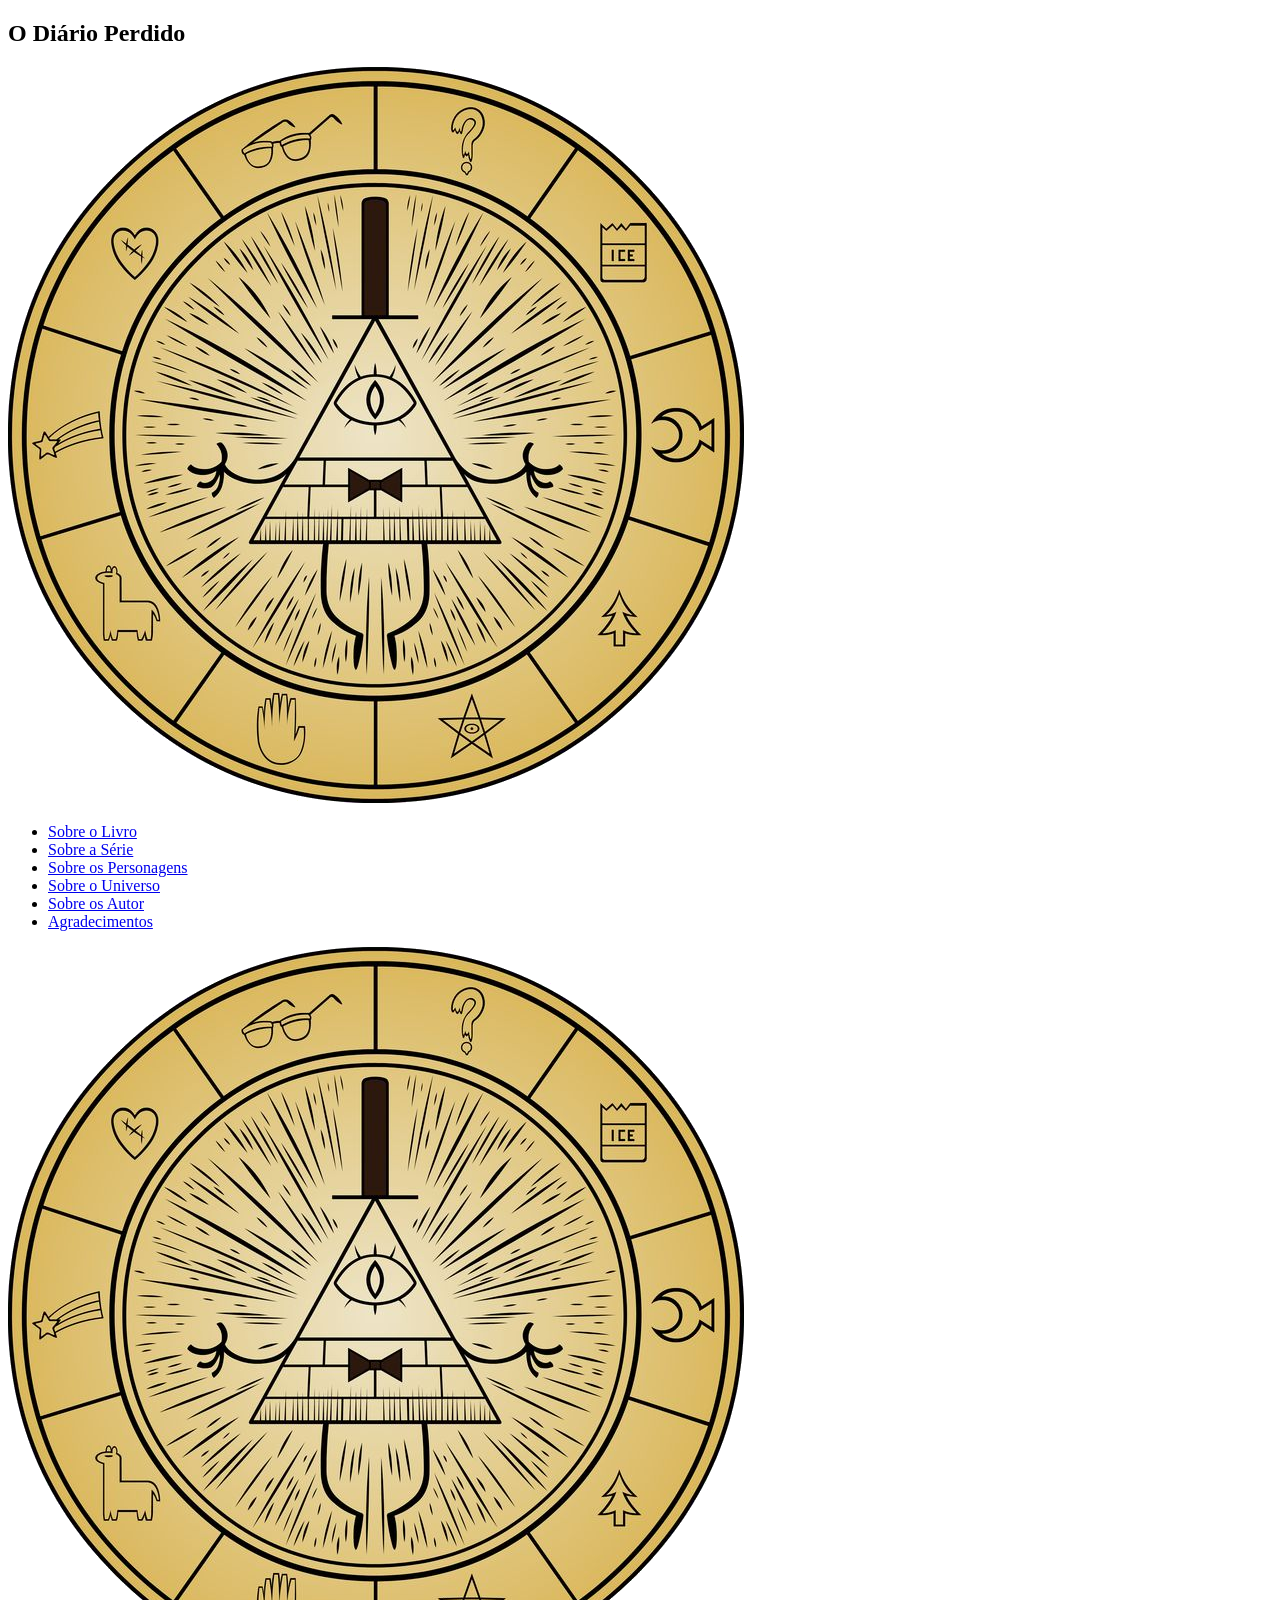
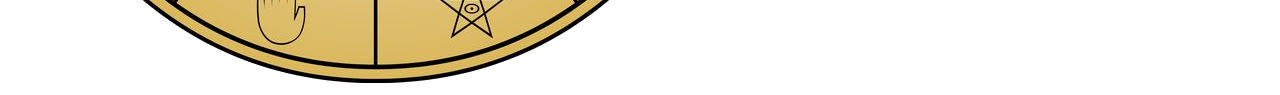
==== landing-page-livro/Livro_gravity/agradecimentos.html @ 853eb905 "houve a criacao de as outras paginas contidas na nav-bar, além da pagina do bill em arquivis html e " ====
<!DOCTYPE html>
<html lang="pt-br">

<head>
    <meta charset="UTF-8">
    <meta name="viewport" content="width=device-width, initial-scale=1.0">
    <title>O Diario perdido</title>
    <link rel="stylesheet" href="style.css">
    <link rel="preconnect" href="https://fonts.googleapis.com">
    <link rel="preconnect" href="https://fonts.gstatic.com" crossorigin>
    <link href="https://fonts.googleapis.com/css2?family=Fredericka+the+Great&display=swap" rel="stylesheet">

</head>

<body>

    <header id="topo">

        <nav class="menu">

            <div class="titulo">

                <h2 class="navbar-logo">O Diário Perdido</h2>

                <a href="index.html"><img class="inicio" src="../imagens_livro/simbolo_bill.png" alt="inicio"></a>
            </div>

            <div class="nav-bar">
                <ul>
                    <li><a href="livro.html">Sobre o Livro</a></li>
                    <li><a href="serie.html">Sobre a Série</a></li>
                    <li><a href="personagens.html">Sobre os Personagens</a></li>
                    <li><a href="universo.html">Sobre o Universo</a></li>
                    <li><a href="autor.html">Sobre os Autor</a></li>
                    <li><a href="agradecimentos.html">Agradecimentos</a></li>
                </ul>

            </div>

        </nav>

    </header>

    <main>
        <section>

            <div class="simbolo">
                <img src="/landing-page-livro/imagens_livro/simbolo_bill.png" alt="Símbolo do Livro">
            </div>

        </section>
    </main>

</body>
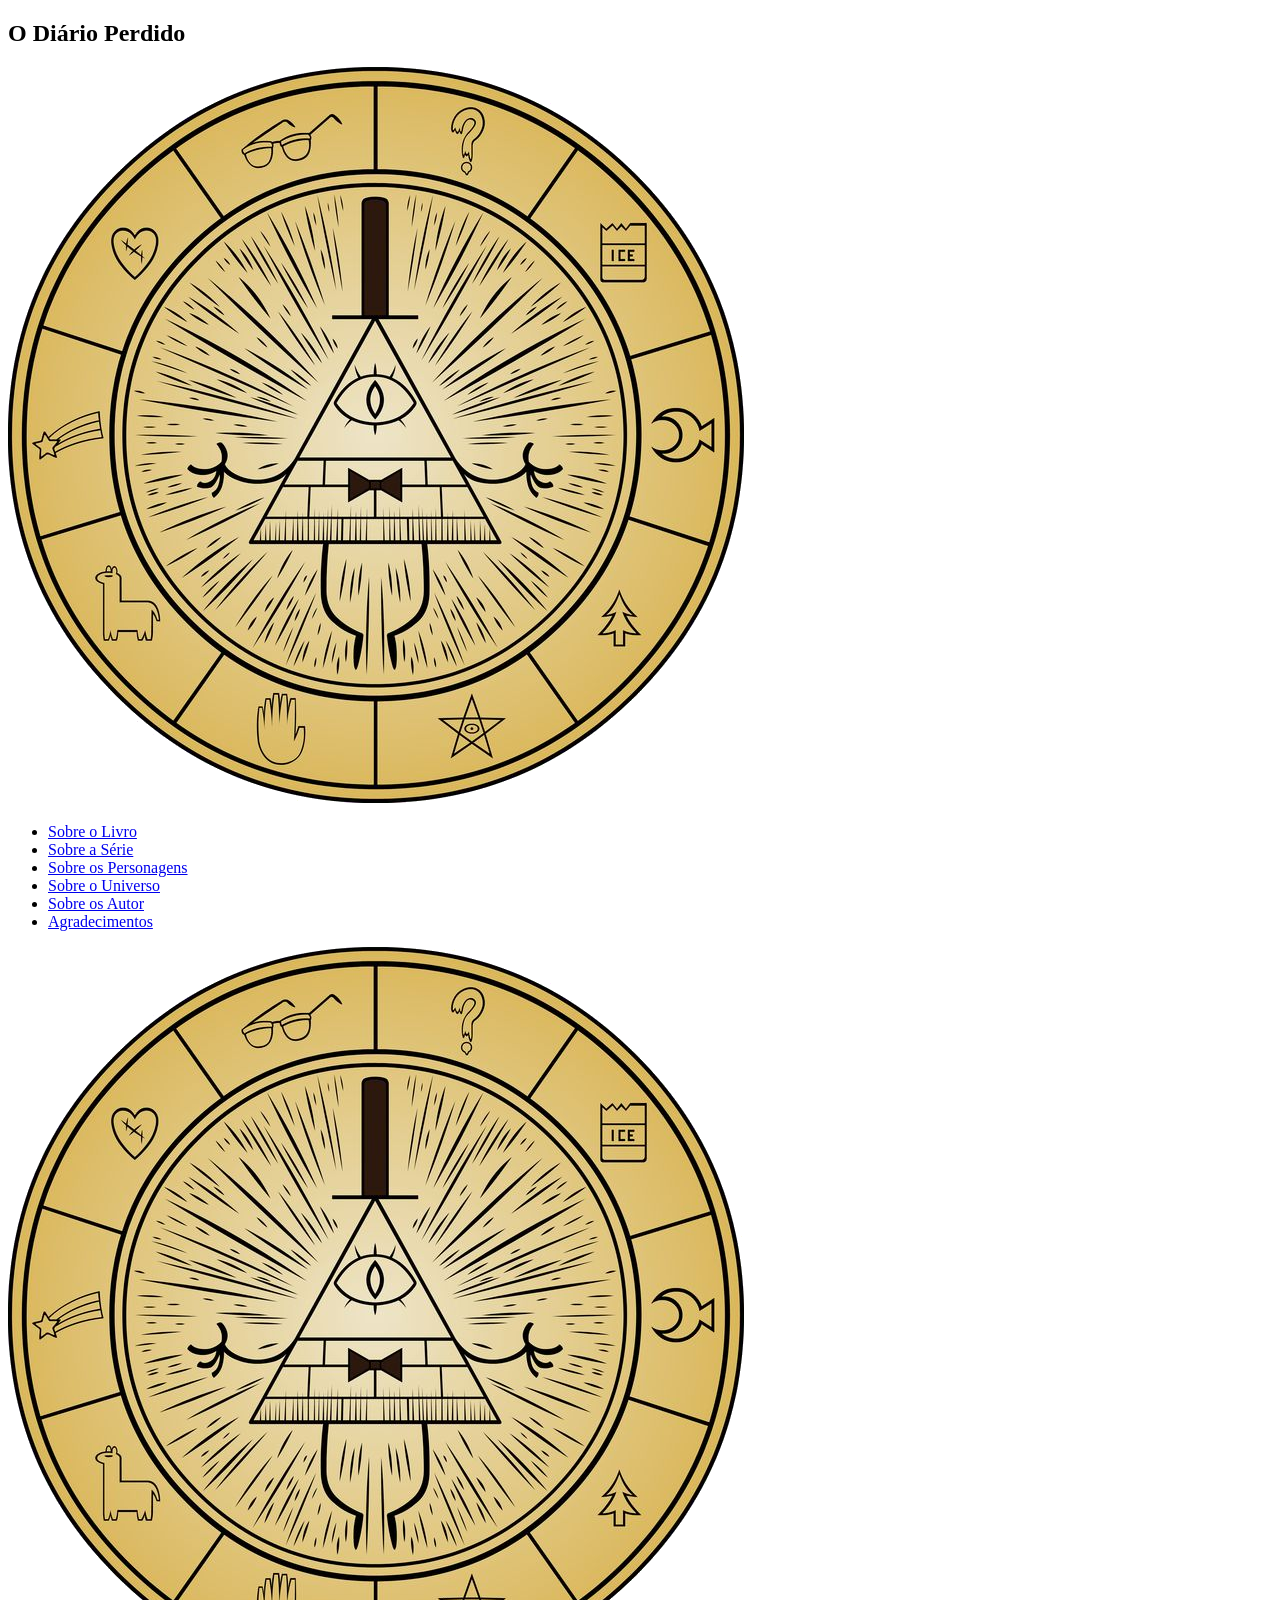
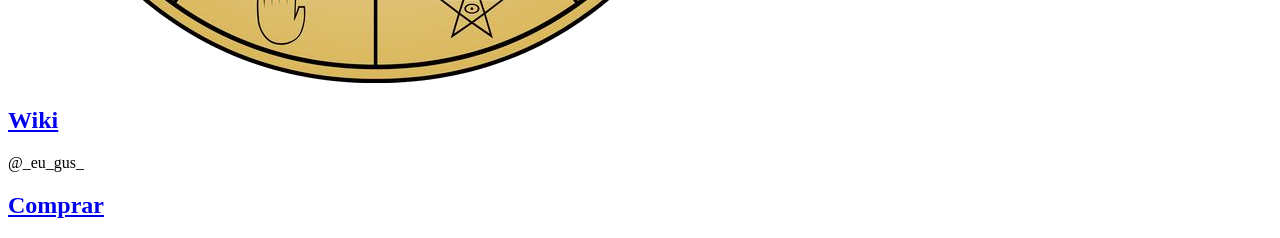
==== commit b210f85e: "foi  adicionada o arquivo sobre o bill . html alem de ter sido feito o css de arquivo bill e o foote" ====
--- a/landing-page-livro/Livro_gravity/agradecimentos.html
+++ b/landing-page-livro/Livro_gravity/agradecimentos.html
@@ -51,4 +51,17 @@
         </section>
     </main>
 
+    <footer class="footer">
+
+        <a href="https://gravityfalls.fandom.com/wiki/Gravity_Falls_Wiki">
+            <H2>Wiki</H2>
+        </a>
+        <p>@_eu_gus_</p>
+        <a
+            href="https://www.amazon.com.br/Di%C3%A1rio-Perdido-Gravity-Falls/dp/8550303623/ref=asc_df_8550303623?mcid=d3160e5919253ac4941ae0c3fd654ecf&tag=googleshopp00-20&linkCode=df0&hvadid=709965221270&hvpos=&hvnetw=g&hvrand=9034515677048618476&hvpone=&hvptwo=&hvqmt=&hvdev=c&hvdvcmdl=&hvlocint=&hvlocphy=9195805&hvtargid=pla-810547375199&psc=1&hvocijid=9034515677048618476-8550303623-&hvexpln=0&language=pt_BR">
+            <h2>Comprar</h2>
+        </a>
+
+    </footer>
+
 </body>
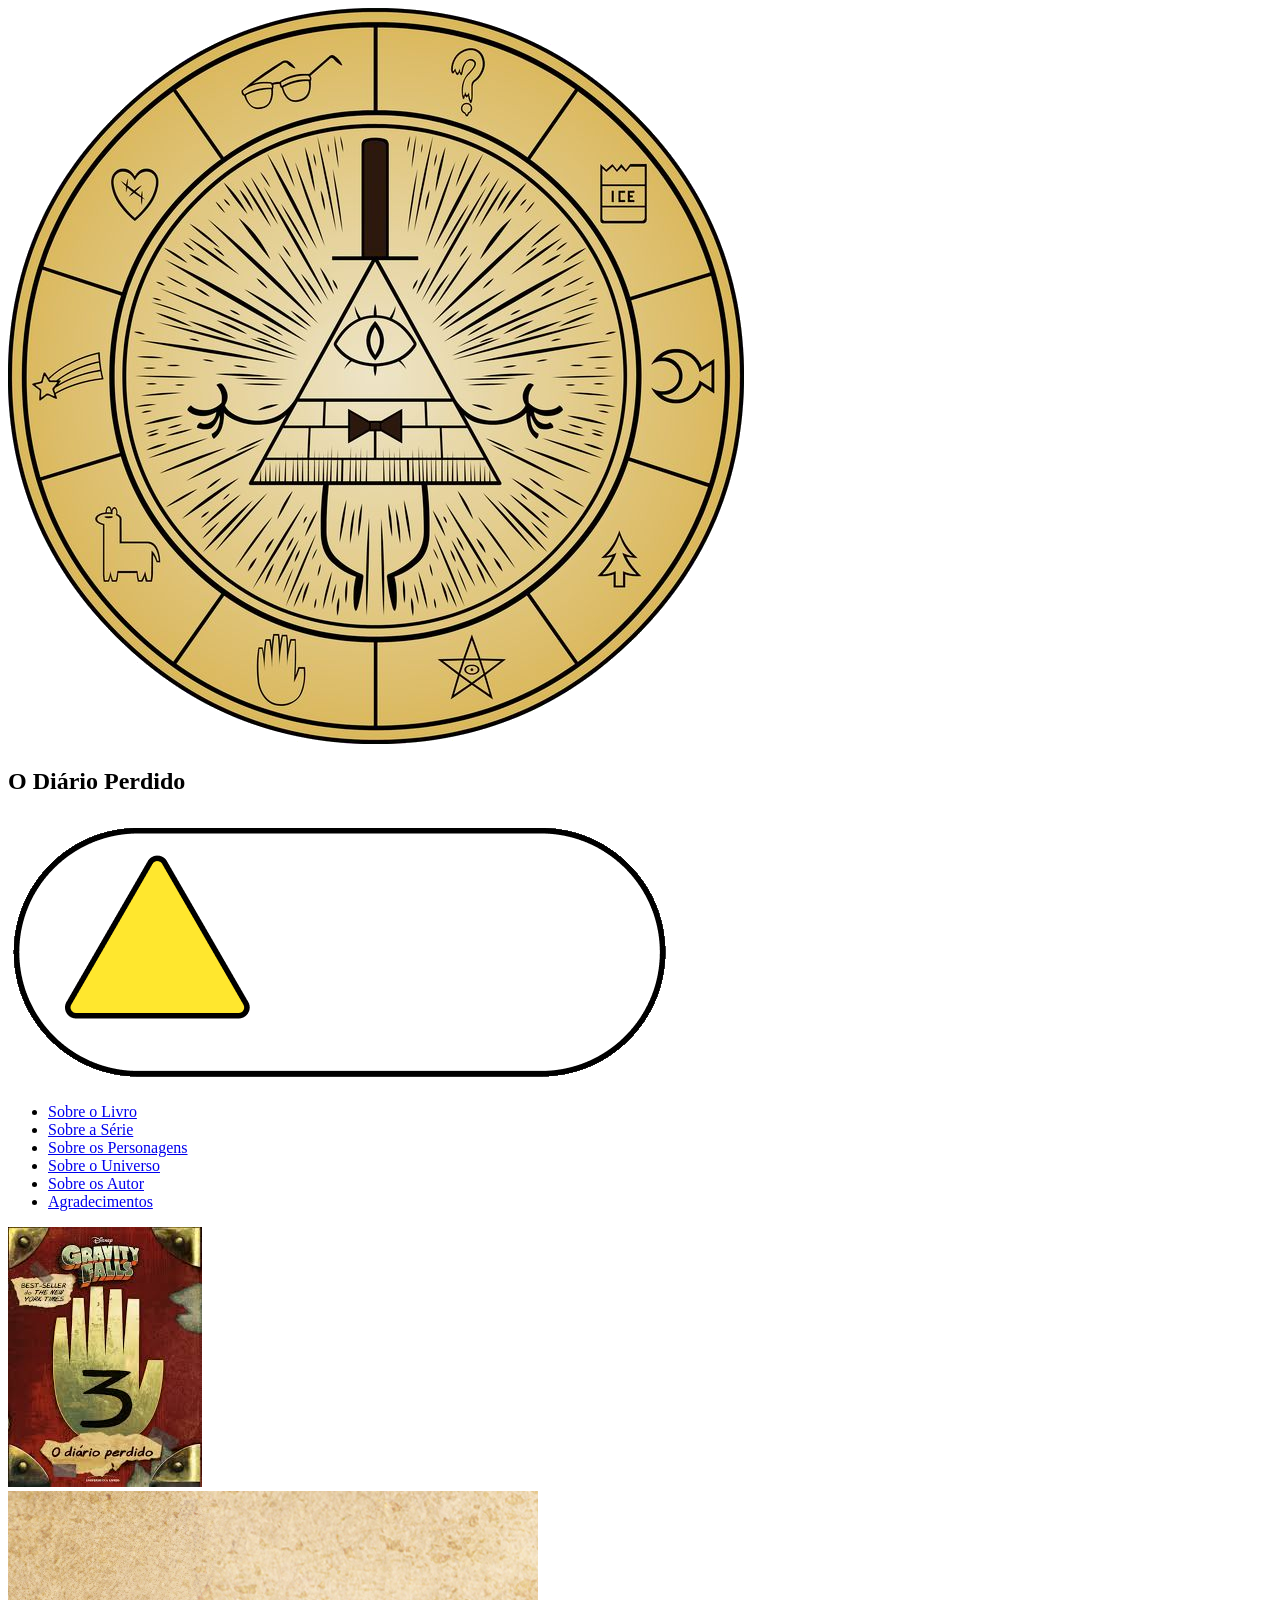
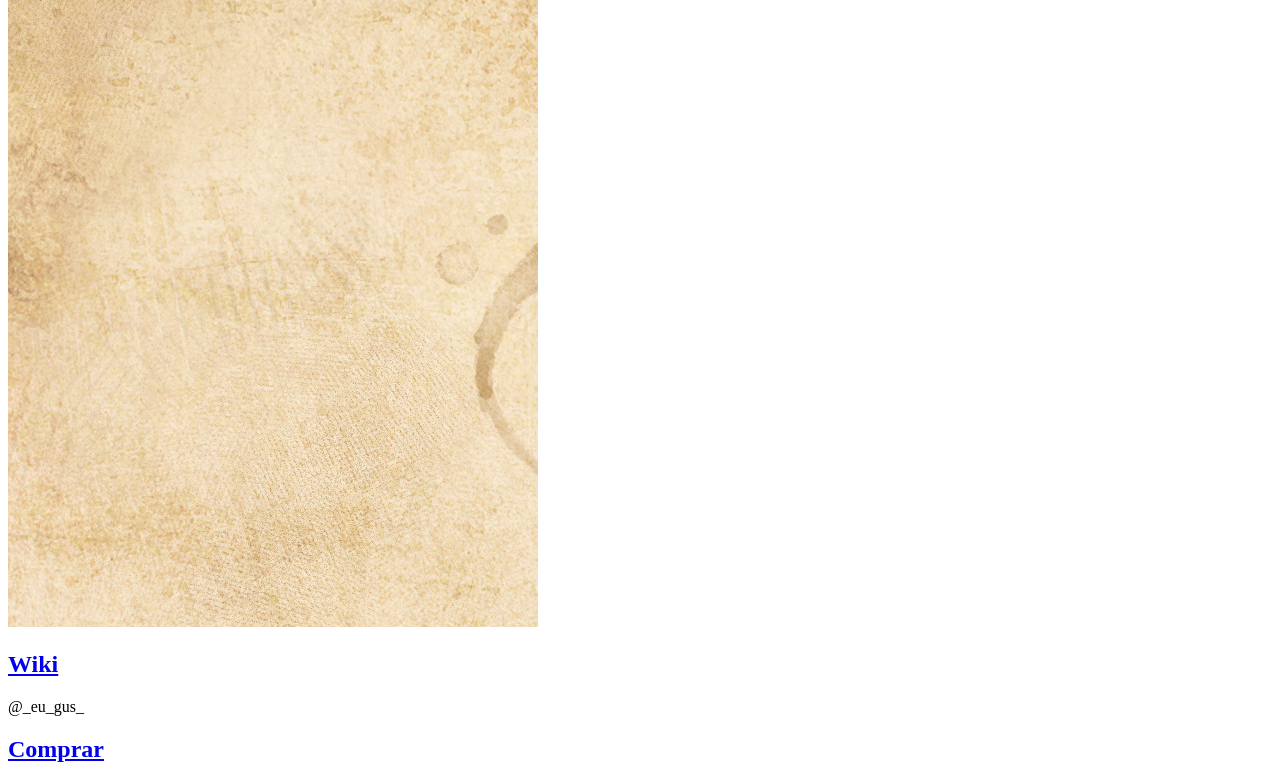
==== commit 7e89cf13: "padronizacao das paginas" ====
--- a/landing-page-livro/Livro_gravity/agradecimentos.html
+++ b/landing-page-livro/Livro_gravity/agradecimentos.html
@@ -20,9 +20,12 @@
 
             <div class="titulo">
 
+                <a href="index.html"><img class="inicio" src="../imagens_livro/simbolo_bill.png" alt="inicio"></a>
+
                 <h2 class="navbar-logo">O Diário Perdido</h2>
 
-                <a href="index.html"><img class="inicio" src="../imagens_livro/simbolo_bill.png" alt="inicio"></a>
+                <img class="tema" src="../imagens_livro/tema.png" alt="inicio">
+
             </div>
 
             <div class="nav-bar">
@@ -42,26 +45,32 @@
     </header>
 
     <main>
+
         <section>
 
-            <div class="simbolo">
-                <img src="/landing-page-livro/imagens_livro/simbolo_bill.png" alt="Símbolo do Livro">
+            <a href="livro.html"><img class="tema" src="../imagens_livro/capa_livro.jpg" alt="inicio"></a>
+
+            <div class="livro">
+                <img class="livro" src="/landing-page-livro/imagens_livro/texturafolha1.png" alt="Capa do Livro">
+            </div>
+        </section>
+
+
+        <footer class="footer">
+
+            <div class="container_footer">
+
+                <a href="https://gravityfalls.fandom.com/wiki/Gravity_Falls_Wiki" target="_blank">
+                    <H2>Wiki</H2>
+                </a>
+                <p>@_eu_gus_</p>
+                <a href="https://www.amazon.com.br/Di%C3%A1rio-Perdido-Gravity-Falls/dp/8550303623/ref=asc_df_8550303623?mcid=d3160e5919253ac4941ae0c3fd654ecf&tag=googleshopp00-20&linkCode=df0&hvadid=709965221270&hvpos=&hvnetw=g&hvrand=9034515677048618476&hvpone=&hvptwo=&hvqmt=&hvdev=c&hvdvcmdl=&hvlocint=&hvlocphy=9195805&hvtargid=pla-810547375199&psc=1&hvocijid=9034515677048618476-8550303623-&hvexpln=0&language=pt_BR"
+                    target="_blank">
+                    <h2>Comprar</h2>
+                </a>
             </div>
 
-        </section>
-    </main>
+        </footer>
 
-    <footer class="footer">
-
-        <a href="https://gravityfalls.fandom.com/wiki/Gravity_Falls_Wiki">
-            <H2>Wiki</H2>
-        </a>
-        <p>@_eu_gus_</p>
-        <a
-            href="https://www.amazon.com.br/Di%C3%A1rio-Perdido-Gravity-Falls/dp/8550303623/ref=asc_df_8550303623?mcid=d3160e5919253ac4941ae0c3fd654ecf&tag=googleshopp00-20&linkCode=df0&hvadid=709965221270&hvpos=&hvnetw=g&hvrand=9034515677048618476&hvpone=&hvptwo=&hvqmt=&hvdev=c&hvdvcmdl=&hvlocint=&hvlocphy=9195805&hvtargid=pla-810547375199&psc=1&hvocijid=9034515677048618476-8550303623-&hvexpln=0&language=pt_BR">
-            <h2>Comprar</h2>
-        </a>
-
-    </footer>
 
 </body>
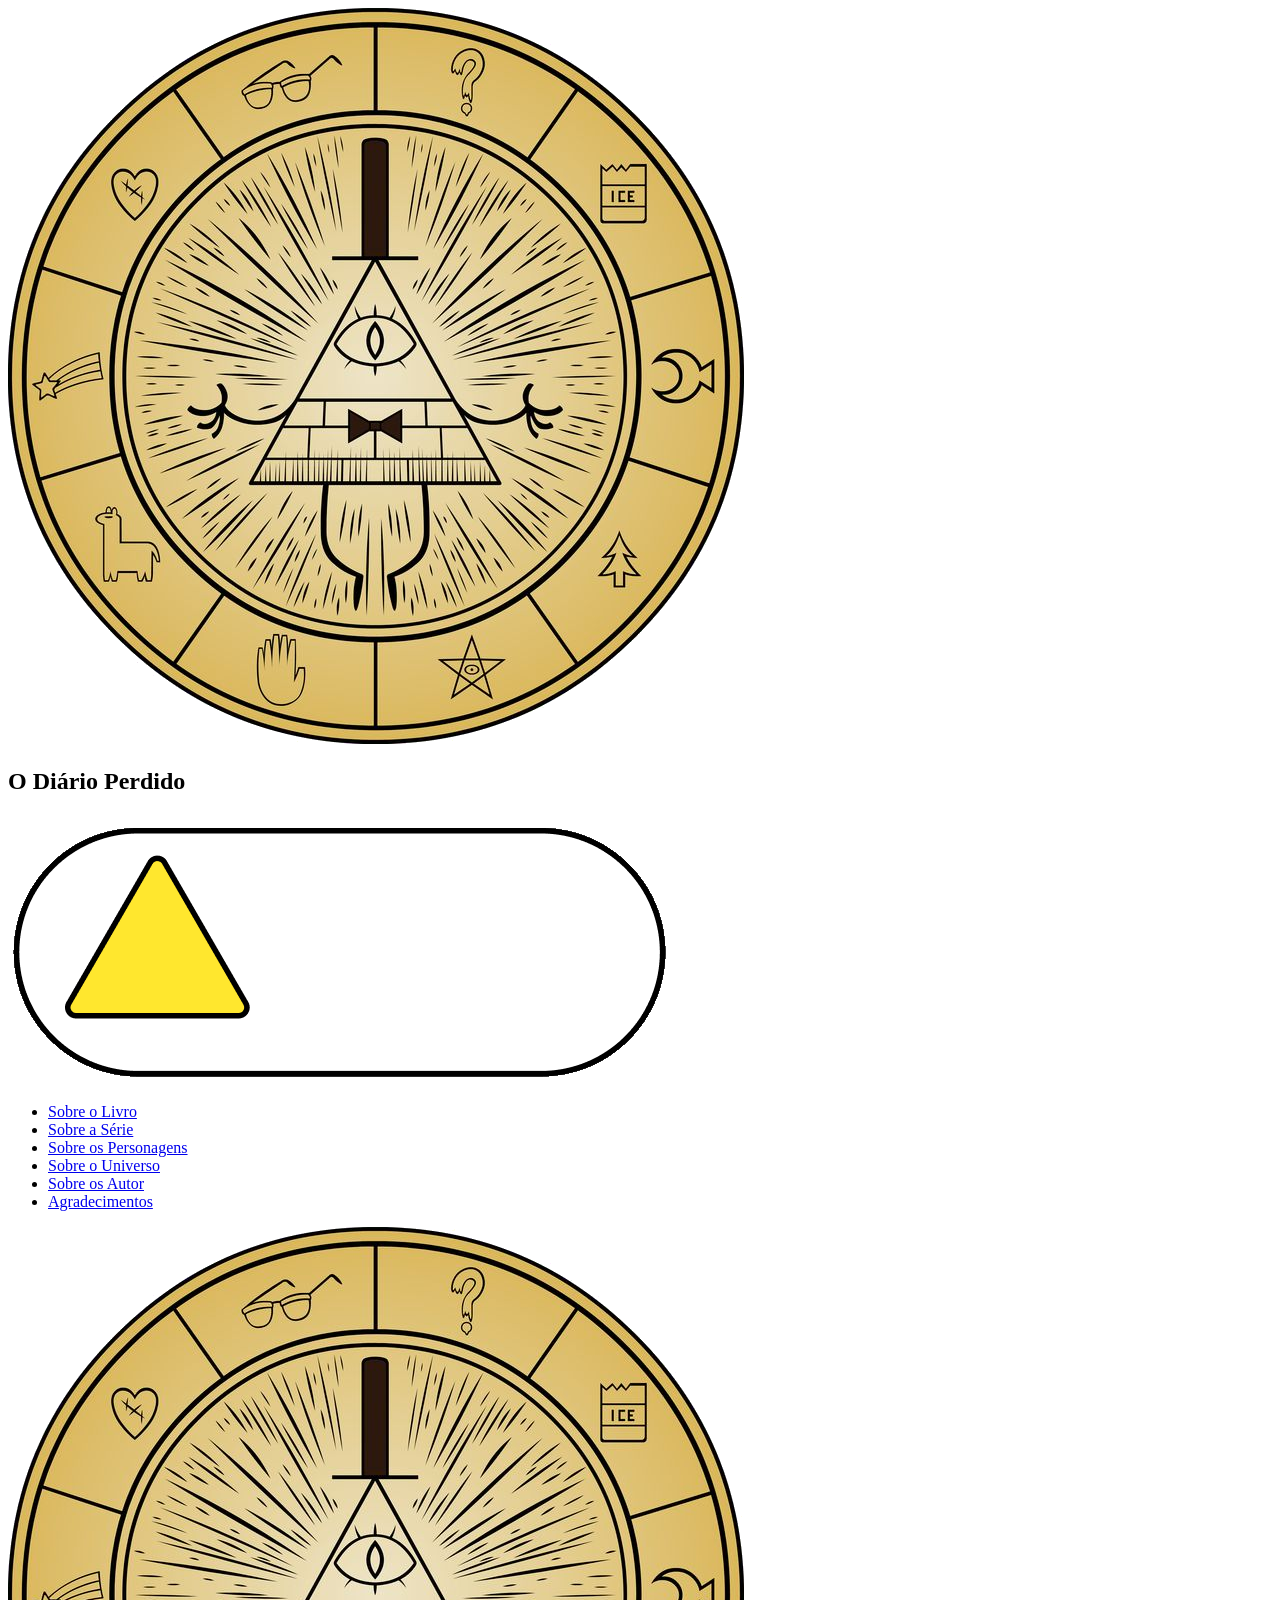
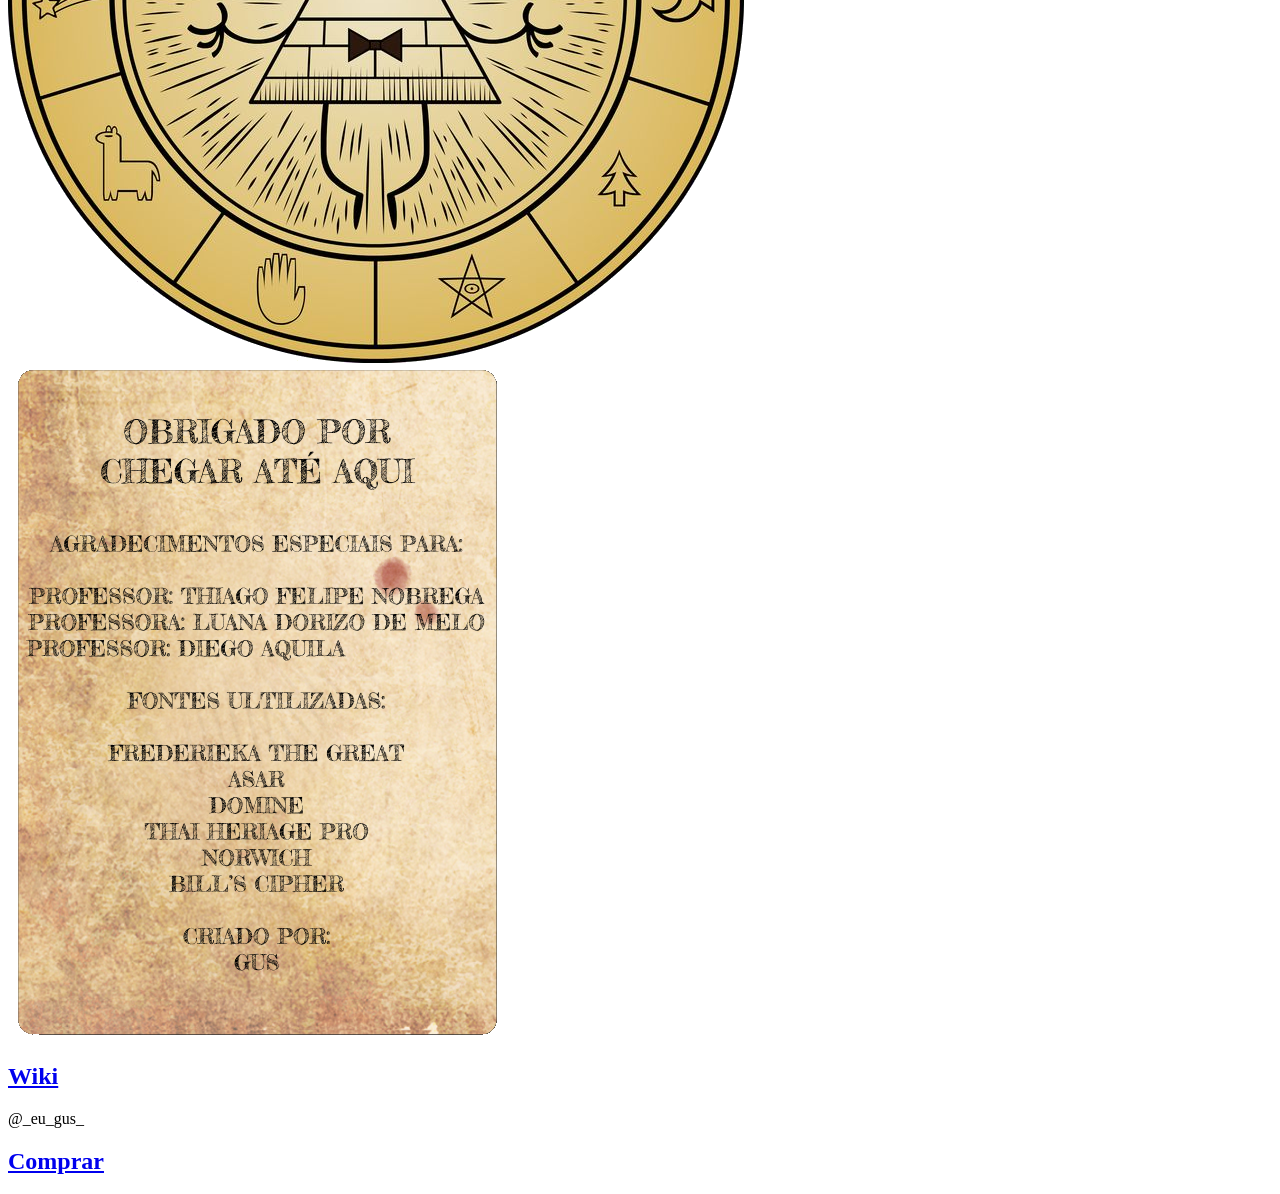
==== commit 3fb91587: "conteudo em forma img foram adicionados as paginas e links foram finalizados" ====
--- a/landing-page-livro/Livro_gravity/agradecimentos.html
+++ b/landing-page-livro/Livro_gravity/agradecimentos.html
@@ -20,11 +20,12 @@
 
             <div class="titulo">
 
-                <a href="index.html"><img class="inicio" src="../imagens_livro/simbolo_bill.png" alt="inicio"></a>
+                <a href="pagina_inicial.html"><img class="inicio" src="../imagens_livro/simbolo_bill.png"
+                        alt="inicio"></a>
 
                 <h2 class="navbar-logo">O Diário Perdido</h2>
 
-                <img class="tema" src="../imagens_livro/tema.png" alt="inicio">
+                <a href="bill.html"><img class="tema" src="../imagens_livro/tema.png" alt="inicio"></a>
 
             </div>
 
@@ -48,10 +49,12 @@
 
         <section>
 
-            <a href="livro.html"><img class="tema" src="../imagens_livro/capa_livro.jpg" alt="inicio"></a>
+            <div class="simbolo">
+                <img src="/landing-page-livro/imagens_livro/simbolo_bill.png" alt="Símbolo do Livro">
+            </div>
 
             <div class="livro">
-                <img class="livro" src="/landing-page-livro/imagens_livro/texturafolha1.png" alt="Capa do Livro">
+                <img class="livro" src="/landing-page-livro/imagens_livro/AGRADECIMENTOS.png" alt=" Capa do Livro">
             </div>
         </section>
 
